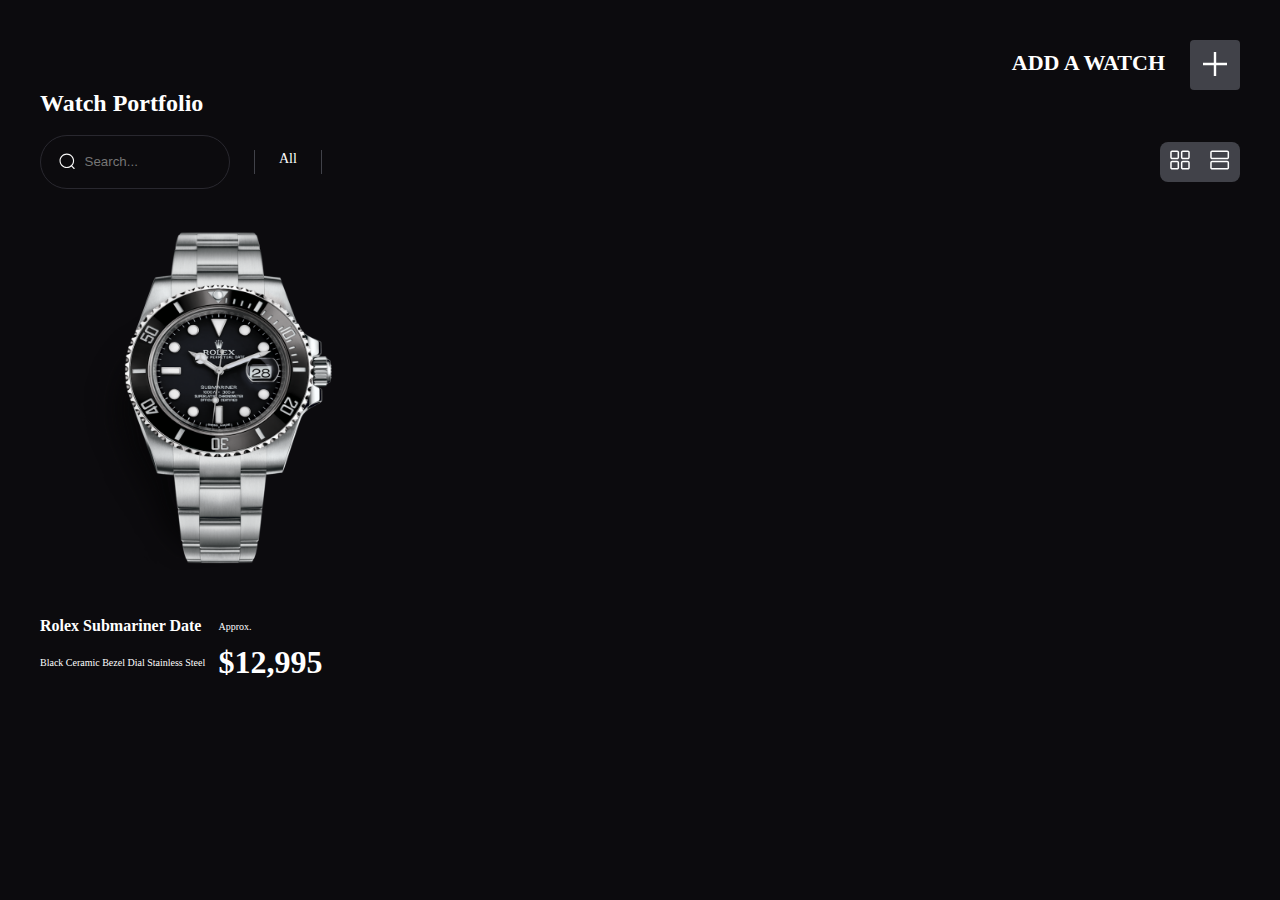
==== index.html @ 543ff2da "first commit" ====
<!DOCTYPE html>
<html lang="en">
<head>
    <meta charset="UTF-8">
    <meta name="viewport" content="width=device-width, initial-scale=1.0">
    <title>TimePiece Portfolio</title>
    <link rel="stylesheet" href="style.css">
    <link rel="stylesheet" href="https://fonts.googleapis.com/icon?family=Material+Icons">
</head>
<body>
    <div class="container">
        <div class="header">
            <label id="addLabel" for="add">ADD A WATCH</label>
            <button id="add" name="add" onclick="radiob()"><svg width="24" height="24" viewBox="0 0 24 24" fill="none" xmlns="http://www.w3.org/2000/svg">
                <path fill-rule="evenodd" clip-rule="evenodd" d="M13.2 10.8H24V13.2H13.2V24H10.8V13.2H0V10.8H10.8V0H13.2V10.8Z" fill="white"/>
                </svg>
            </button>
        </div>

        <div class="title">
            <h1>Watch Portfolio</h1>
        </div>

        <div class="content">
            <div id="navbar">

                <div id="searchbar">
                    <svg id="searchIcon"width="16" height="17" viewBox="0 0 16 17" fill="none" xmlns="http://www.w3.org/2000/svg">
                        <path fill-rule="evenodd" clip-rule="evenodd" d="M7.80407 0.5C11.8316 0.5 15.1076 3.776 15.1076 7.8035C15.1076 9.70366 14.3784 11.4367 13.1851 12.7374L15.5331 15.0805C15.7529 15.3003 15.7536 15.6558 15.5339 15.8755C15.4244 15.9865 15.2796 16.0413 15.1356 16.0413C14.9924 16.0413 14.8484 15.9865 14.7381 15.877L12.3617 13.5073C11.1116 14.5084 9.52657 15.1077 7.80407 15.1077C3.77657 15.1077 0.499817 11.831 0.499817 7.8035C0.499817 3.776 3.77657 0.5 7.80407 0.5ZM7.80407 1.625C4.39682 1.625 1.62482 4.39625 1.62482 7.8035C1.62482 11.2108 4.39682 13.9827 7.80407 13.9827C11.2106 13.9827 13.9826 11.2108 13.9826 7.8035C13.9826 4.39625 11.2106 1.625 7.80407 1.625Z" fill="#F9F9F9"/>
                        </svg>                        
                    <input id="search" type="text" placeholder="Search...">
                </div>

                <div id="category">
                    <p id="allOption">All</p>
                    
                </div>

                <div id="options">
                    <div id="col">
                        <input type="radio" id="radioCol" name="opt">
                        <label for="radioCol" id="column"><svg width="20" height="20" viewBox="0 0 20 20" fill="none" xmlns="http://www.w3.org/2000/svg">
                                <path d="M7.14997 9.25999H2.14997C1.63891 9.25737 1.14954 9.05318 0.788158 8.69181C0.426781 8.33043 0.222598 7.84105 0.219971 7.32999V2.32999C0.222598 1.81894 0.426781 1.32956 0.788158 0.968181C1.14954 0.606804 1.63891 0.402621 2.14997 0.399994H7.14997C7.66103 0.402621 8.15041 0.606804 8.51178 0.968181C8.87316 1.32956 9.07734 1.81894 9.07997 2.32999V7.32999C9.07734 7.84105 8.87316 8.33043 8.51178 8.69181C8.15041 9.05318 7.66103 9.25737 7.14997 9.25999ZM2.14997 1.89999C2.03673 1.90254 1.92883 1.94866 1.84873 2.02876C1.76864 2.10885 1.72252 2.21675 1.71997 2.32999V7.32999C1.71997 7.44404 1.76527 7.55341 1.84591 7.63405C1.92656 7.71469 2.03593 7.75999 2.14997 7.75999H7.14997C7.26401 7.75999 7.37339 7.71469 7.45403 7.63405C7.53467 7.55341 7.57997 7.44404 7.57997 7.32999V2.32999C7.57997 2.21595 7.53467 2.10658 7.45403 2.02594C7.37339 1.9453 7.26401 1.89999 7.14997 1.89999H2.14997Z" fill="white"/>
                                <path d="M17.85 9.25999H12.85C12.3389 9.25737 11.8495 9.05318 11.4882 8.69181C11.1268 8.33043 10.9226 7.84105 10.92 7.32999V2.32999C10.9226 1.81894 11.1268 1.32956 11.4882 0.968181C11.8495 0.606804 12.3389 0.402621 12.85 0.399994H17.85C18.361 0.402621 18.8504 0.606804 19.2118 0.968181C19.5732 1.32956 19.7774 1.81894 19.78 2.32999V7.32999C19.7774 7.84105 19.5732 8.33043 19.2118 8.69181C18.8504 9.05318 18.361 9.25737 17.85 9.25999ZM12.85 1.89999C12.7359 1.89999 12.6266 1.9453 12.5459 2.02594C12.4653 2.10658 12.42 2.21595 12.42 2.32999V7.32999C12.42 7.44404 12.4653 7.55341 12.5459 7.63405C12.6266 7.71469 12.7359 7.75999 12.85 7.75999H17.85C17.964 7.75999 18.0734 7.71469 18.154 7.63405C18.2347 7.55341 18.28 7.44404 18.28 7.32999V2.32999C18.28 2.21595 18.2347 2.10658 18.154 2.02594C18.0734 1.9453 17.964 1.89999 17.85 1.89999H12.85Z" fill="white"/>
                                <path d="M7.14997 19.6H2.14997C1.63891 19.5974 1.14954 19.3932 0.788158 19.0318C0.426781 18.6704 0.222598 18.181 0.219971 17.67V12.67C0.222598 12.1589 0.426781 11.6696 0.788158 11.3082C1.14954 10.9468 1.63891 10.7426 2.14997 10.74H7.14997C7.66103 10.7426 8.15041 10.9468 8.51178 11.3082C8.87316 11.6696 9.07734 12.1589 9.07997 12.67V17.67C9.07734 18.181 8.87316 18.6704 8.51178 19.0318C8.15041 19.3932 7.66103 19.5974 7.14997 19.6ZM2.14997 12.24C2.03593 12.24 1.92656 12.2853 1.84591 12.3659C1.76527 12.4466 1.71997 12.5559 1.71997 12.67V17.67C1.72252 17.7832 1.76864 17.8911 1.84873 17.9712C1.92883 18.0513 2.03673 18.0974 2.14997 18.1H7.14997C7.26401 18.1 7.37339 18.0547 7.45403 17.974C7.53467 17.8934 7.57997 17.784 7.57997 17.67V12.67C7.57997 12.5559 7.53467 12.4466 7.45403 12.3659C7.37339 12.2853 7.26401 12.24 7.14997 12.24H2.14997Z" fill="white"/>
                                <path d="M17.85 19.6H12.85C12.3389 19.5974 11.8495 19.3932 11.4882 19.0318C11.1268 18.6704 10.9226 18.181 10.92 17.67V12.67C10.9226 12.1589 11.1268 11.6696 11.4882 11.3082C11.8495 10.9468 12.3389 10.7426 12.85 10.74H17.85C18.361 10.7426 18.8504 10.9468 19.2118 11.3082C19.5732 11.6696 19.7774 12.1589 19.78 12.67V17.67C19.7774 18.181 19.5732 18.6704 19.2118 19.0318C18.8504 19.3932 18.361 19.5974 17.85 19.6ZM12.85 12.24C12.7359 12.24 12.6266 12.2853 12.5459 12.3659C12.4653 12.4466 12.42 12.5559 12.42 12.67V17.67C12.42 17.784 12.4653 17.8934 12.5459 17.974C12.6266 18.0547 12.7359 18.1 12.85 18.1H17.85C17.964 18.1 18.0734 18.0547 18.154 17.974C18.2347 17.8934 18.28 17.784 18.28 17.67V12.67C18.28 12.5559 18.2347 12.4466 18.154 12.3659C18.0734 12.2853 17.964 12.24 17.85 12.24H12.85Z" fill="white"/>
                            </svg>
                        </label>
                    </div>
                    <div id="row">
                        <input type="radio" id="radioRow" name="opt">
                        <label for="radioRow" id="rows"><svg width="24" height="24" viewBox="0 0 24 24" fill="none" xmlns="http://www.w3.org/2000/svg">
                                <path d="M19.15 11.26H4.14997C3.63891 11.2574 3.14954 11.0532 2.78816 10.6918C2.42678 10.3304 2.2226 9.84105 2.21997 9.32999V4.32999C2.2226 3.81894 2.42678 3.32956 2.78816 2.96818C3.14954 2.6068 3.63891 2.40262 4.14997 2.39999H19.15C19.661 2.40262 20.1504 2.6068 20.5118 2.96818C20.8732 3.32956 21.0773 3.81894 21.08 4.32999V9.32999C21.0773 9.84105 20.8732 10.3304 20.5118 10.6918C20.1504 11.0532 19.661 11.2574 19.15 11.26ZM4.14997 3.89999C4.03673 3.90254 3.92883 3.94866 3.84873 4.02876C3.76864 4.10885 3.72252 4.21675 3.71997 4.32999V9.32999C3.71997 9.44404 3.76527 9.55341 3.84591 9.63405C3.92656 9.71469 4.03593 9.75999 4.14997 9.75999H19.15C19.264 9.75999 19.3734 9.71469 19.454 9.63405C19.5347 9.55341 19.58 9.44404 19.58 9.32999V4.32999C19.58 4.21595 19.5347 4.10658 19.454 4.02594C19.3734 3.9453 19.264 3.89999 19.15 3.89999H4.14997Z" fill="white"/>
                                <path d="M19.15 21.6H4.14997C3.63891 21.5974 3.14954 21.3932 2.78816 21.0318C2.42678 20.6704 2.2226 20.181 2.21997 19.67V14.67C2.2226 14.1589 2.42678 13.6696 2.78816 13.3082C3.14954 12.9468 3.63891 12.7426 4.14997 12.74H19.15C19.661 12.7426 20.1504 12.9468 20.5118 13.3082C20.8732 13.6696 21.0773 14.1589 21.08 14.67V19.67C21.0773 20.181 20.8732 20.6704 20.5118 21.0318C20.1504 21.3932 19.661 21.5974 19.15 21.6ZM4.14997 14.24C4.03593 14.24 3.92656 14.2853 3.84591 14.3659C3.76527 14.4466 3.71997 14.5559 3.71997 14.67V19.67C3.72252 19.7832 3.76864 19.8911 3.84873 19.9712C3.92883 20.0513 4.03673 20.0974 4.14997 20.1H19.15C19.264 20.1 19.3734 20.0547 19.454 19.974C19.5347 19.8934 19.58 19.784 19.58 19.67V14.67C19.58 14.5559 19.5347 14.4466 19.454 14.3659C19.3734 14.2853 19.264 14.24 19.15 14.24H4.14997Z" fill="white"/>
                            </svg>
                        </label>
                    </div>
                </div>

            </div>
            <div class="watchList">
                <div class="watchItem">
                    <img src="images\97-976396_rolex-free-png-image-rolex-submariner-black-silver.png" alt="WatchPhoto">
                    <h3>Rolex Submariner Date</h3>
                    <p>Approx.</p>
                    <p>Black Ceramic Bezel Dial Stainless Steel</p>
                    <h1>$12,995</h1>
                </div>
            </div>
        </div>

    </div>
    <script src="script.js"></script>
</body>
</html>
---- style.css ----
/* div{
    border: solid 1px white;
} */
body{
    font-family: 'Inter';
    background-color: hsl(260, 12%, 5%);
    display: flex;
    flex-direction: column;
    padding: 32px 32px;
    color: white;
}
.header{
    display: flex;
    justify-content: end;
    
}
#add{
    background-color:hsl(233, 6%, 27%);
    height: 50px;
    width: 50px;
    border: none;
    border-radius: 4px;
    cursor: pointer;
}
#addLabel{
    color: hsl(0, 0%, 100%);
    font-size: 22px;
    font-weight: bold;
    text-align: center;
    padding: 10px 25px;
    
}

.title h1{
    margin-top: 0px;
    margin-left: 0px;
    margin-right: 0px;
    margin-bottom: 17.6px;
    color: hsl(0, 0%, 100%);
    font-size: 24px;
    font-weight: bold;
}
#navbar{
    display: flex;
    align-items: center;
}
#searchbar{
    border: solid 1px hsl(249, 8%, 17%);
    display: flex;
    margin-right: 24px;
    height: 52px;
    width: 188px;
    border-radius: 100px;
    align-items: center;
}
#search{
    width: 140px;
    background-color: transparent;
    border: none;
    color: white;
}
#searchIcon{
    margin-left: 17.5px;
    margin-right: 8px;
    min-height: 15.4px;
    min-width: 15.2px;
}
#category{
    display: flex;
    align-items: center;
    border-left: solid 1px hsl(233, 6%, 27%);
    border-right: solid 1px hsl(233, 6%, 27%);
    height: 24px;
}
#category p{
    margin: 24px;
    height: 22px;
    font-size: 14px;
    cursor: pointer;
}
#options{
    display: flex;
    flex-direction: row;
    align-items: center;
    margin-left: auto; 
    margin-right: 0; 
}
#options input{
    position: absolute;
    height: 5%;
    width: 5%;
    opacity: 0;
    cursor: pointer;
}

#col{
    border-top-left-radius: 8px;
    border-bottom-left-radius: 8px;
    background-color: hsl(233, 6%, 27%);
    height: 40px;
    width: 40px;
    display: flex;
    align-items: center;
    justify-content: center;
    cursor: pointer;
}
#row{
    border-top-right-radius: 8px;
    border-bottom-right-radius: 8px;
    background-color: hsl(233, 6%, 27%);
    height: 40px;
    width: 40px;
    display: flex;
    align-items: center;
    justify-content: center;
    cursor: pointer;
}
.watchItem{
    display: grid;
    grid-template-columns: 1fr 1fr;
    grid-template-rows: 2fr 1fr 1fr;
    height: 492px;
    width: 357px;
    align-items: center;
    
}
.watchItem img{
    height: 420px;
    width: 300px;
    background: transparent;
    grid-column: span 2;
    margin: 0px;
    place-self: center;

}
.watchItem h3{
    font-size: 16px;
    margin: 0px;

}
.watchItem p{
    font-size: 10px;
    font-weight: light;
    margin: 0px;

}
.watchItem h1{
    font-size: 32px;
    font-weight: black;
    margin: 0px;
}
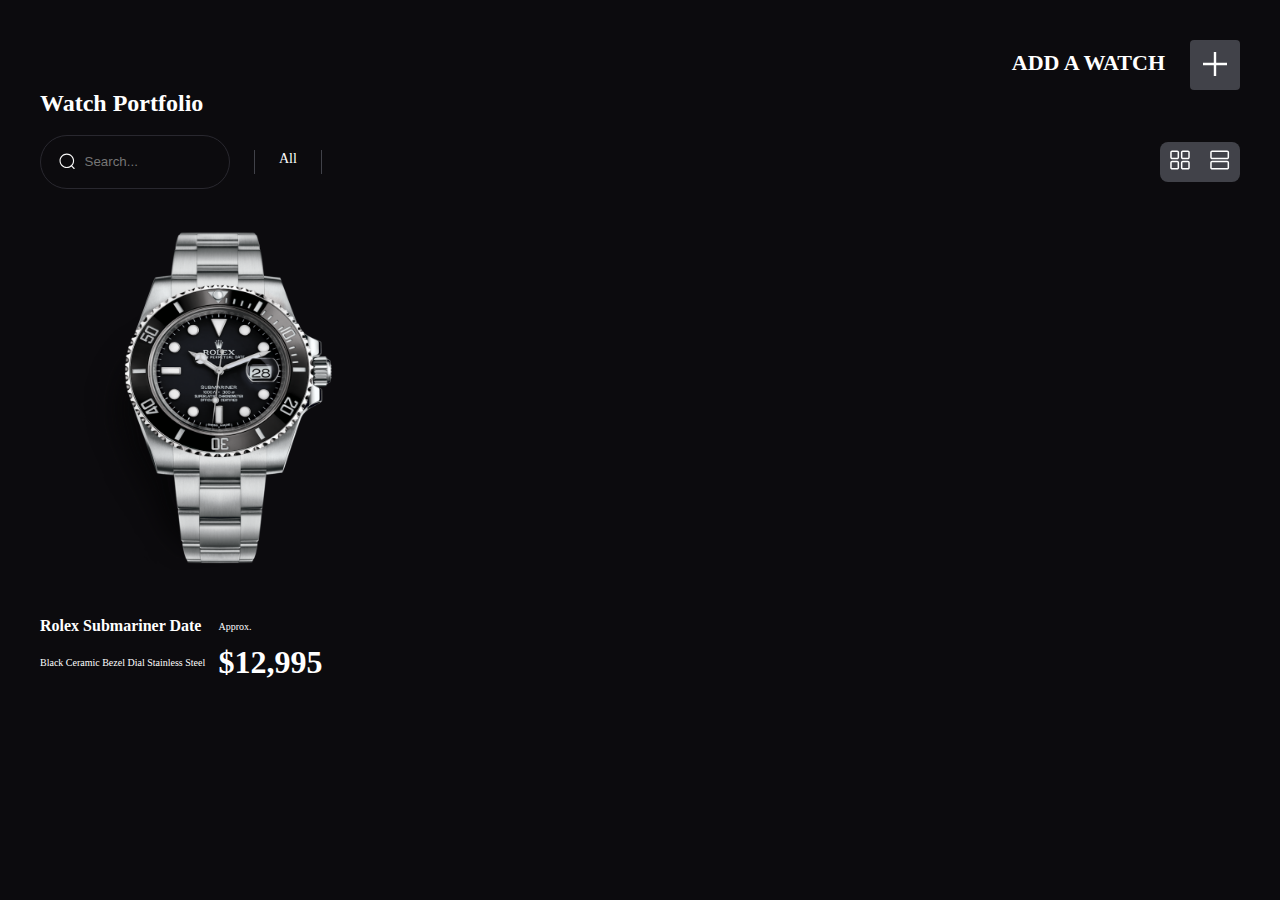
==== commit 296cf710: "Search Bar pop up added" ====
--- a/index.html
+++ b/index.html
@@ -6,12 +6,13 @@
     <title>TimePiece Portfolio</title>
     <link rel="stylesheet" href="style.css">
     <link rel="stylesheet" href="https://fonts.googleapis.com/icon?family=Material+Icons">
+    <link rel="stylesheet" href="modal.css">
 </head>
 <body>
     <div class="container">
         <div class="header">
             <label id="addLabel" for="add">ADD A WATCH</label>
-            <button id="add" name="add" onclick="radiob()"><svg width="24" height="24" viewBox="0 0 24 24" fill="none" xmlns="http://www.w3.org/2000/svg">
+            <button id="add" name="add"><svg width="24" height="24" viewBox="0 0 24 24" fill="none" xmlns="http://www.w3.org/2000/svg">
                 <path fill-rule="evenodd" clip-rule="evenodd" d="M13.2 10.8H24V13.2H13.2V24H10.8V13.2H0V10.8H10.8V0H13.2V10.8Z" fill="white"/>
                 </svg>
             </button>
@@ -22,6 +23,7 @@
         </div>
 
         <div class="content">
+            <iframe class="modal" id="myModal" src="search.html"></iframe>
             <div id="navbar">
 
                 <div id="searchbar">
@@ -30,6 +32,8 @@
                         </svg>                        
                     <input id="search" type="text" placeholder="Search...">
                 </div>
+                
+                
 
                 <div id="category">
                     <p id="allOption">All</p>
--- a/style.css
+++ b/style.css
@@ -153,3 +153,4 @@
 
 
 
+
--- a/modal.css
+++ b/modal.css
@@ -0,0 +1,36 @@
+.modal {
+    display: none; /* Hidden by default */
+    position: fixed; /* Stay in place */
+    z-index: 1; /* Sit on top */
+    left: 0;
+    top: 0;
+    width: 100%; /* Full width */
+    height: 100%; /* Full height */
+    overflow: auto; /* Enable scroll if needed */
+    background-color: rgb(0,0,0); /* Fallback color */
+    background-color: rgba(0,0,0,0.4); /* Black w/ opacity */
+  }
+  
+  /* Modal Content/Box */
+  .modal-content {
+    background-color: #fefefe;
+    margin: 15% auto; /* 15% from the top and centered */
+    padding: 20px;
+    border: 1px solid #888;
+    width: 80%; /* Could be more or less, depending on screen size */
+  }
+  
+  /* The Close Button */
+  .close {
+    color: #aaa;
+    float: right;
+    font-size: 28px;
+    font-weight: bold;
+  }
+  
+  .close:hover,
+  .close:focus {
+    color: black;
+    text-decoration: none;
+    cursor: pointer;
+  }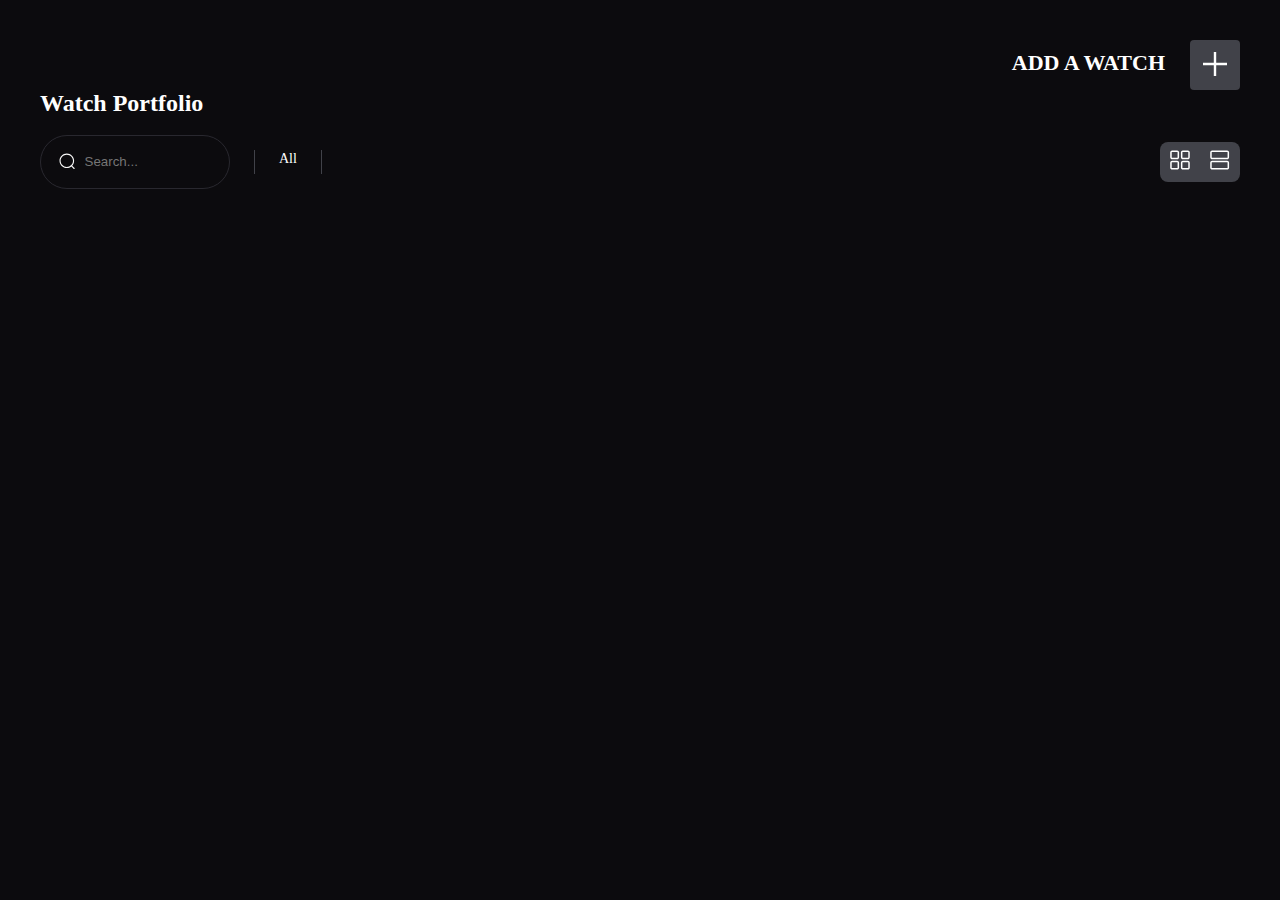
==== commit ea2b01ff: "Can Add Watch to Library" ====
--- a/index.html
+++ b/index.html
@@ -62,14 +62,13 @@
                 </div>
 
             </div>
-            <div class="watchList">
-                <div class="watchItem">
+            <div id="watchList">
+                <!-- <div class="watchItem">
                     <img src="images\97-976396_rolex-free-png-image-rolex-submariner-black-silver.png" alt="WatchPhoto">
                     <h3>Rolex Submariner Date</h3>
                     <p>Approx.</p>
-                    <p>Black Ceramic Bezel Dial Stainless Steel</p>
                     <h1>$12,995</h1>
-                </div>
+                </div> -->
             </div>
         </div>
 
--- a/style.css
+++ b/style.css
@@ -115,27 +115,40 @@
     justify-content: center;
     cursor: pointer;
 }
+#watchList{
+    display: flex;  
+    flex-direction: row;
+    flex-flow: row wrap;
+
+}
 .watchItem{
     display: grid;
-    grid-template-columns: 1fr 1fr;
-    grid-template-rows: 2fr 1fr 1fr;
+    grid-template-areas: 
+    "img img"
+    "h3 p"
+    "h3 h1";
+    grid-template-columns: 1fr 1fr;;
     height: 492px;
     width: 357px;
     align-items: center;
+    justify-content: center;
     
 }
 .watchItem img{
-    height: 420px;
-    width: 300px;
+    max-width: 300px;
+    height: 458.33px;
+    object-fit: contain;
     background: transparent;
     grid-column: span 2;
     margin: 0px;
     place-self: center;
+    
 
 }
 .watchItem h3{
     font-size: 16px;
     margin: 0px;
+    grid-row: span 2;
 
 }
 .watchItem p{
--- a/modal.css
+++ b/modal.css
@@ -1,3 +1,6 @@
+body{
+  font-family: 'Inter';
+}
 .modal {
     display: none; /* Hidden by default */
     position: fixed; /* Stay in place */
@@ -13,11 +16,14 @@
   
   /* Modal Content/Box */
   .modal-content {
-    background-color: #fefefe;
+    
+    background-color: black;
     margin: 15% auto; /* 15% from the top and centered */
     padding: 20px;
     border: 1px solid #888;
     width: 80%; /* Could be more or less, depending on screen size */
+    
+    
   }
   
   /* The Close Button */
@@ -33,4 +39,55 @@
     color: black;
     text-decoration: none;
     cursor: pointer;
-  }+  }
+
+  #findWatch{
+    align-self: center;
+    display: flex;
+    justify-content: center;
+    align-items: center;
+
+  }
+
+  #find{
+    background-color: transparent;
+    color: white;
+    border: 1px solid white;
+    border-radius: 5px;
+    height: 40px;
+    width: 400px;
+    margin: 5px;
+
+  }
+  #findBtn{
+    background-color: hsl(233, 6%, 27%);
+    color: white;
+    border: 1px solid hsl(233, 6%, 27%);
+    border-radius: 5px;
+    height: 40px;
+    cursor: pointer;
+
+  }
+
+  .item{
+    display: flex;
+    flex-direction: row;
+    align-items: center;
+    padding: 10px;
+    border: 1px solid white;
+    cursor: pointer;
+  }
+  .item img{
+    max-width: 150px;
+    height: auto;
+    object-fit: contain;
+    
+  }
+  .item p{
+    font-family: 'Inter';
+    color: white;
+    margin: 20px;
+  }
+  
+
+  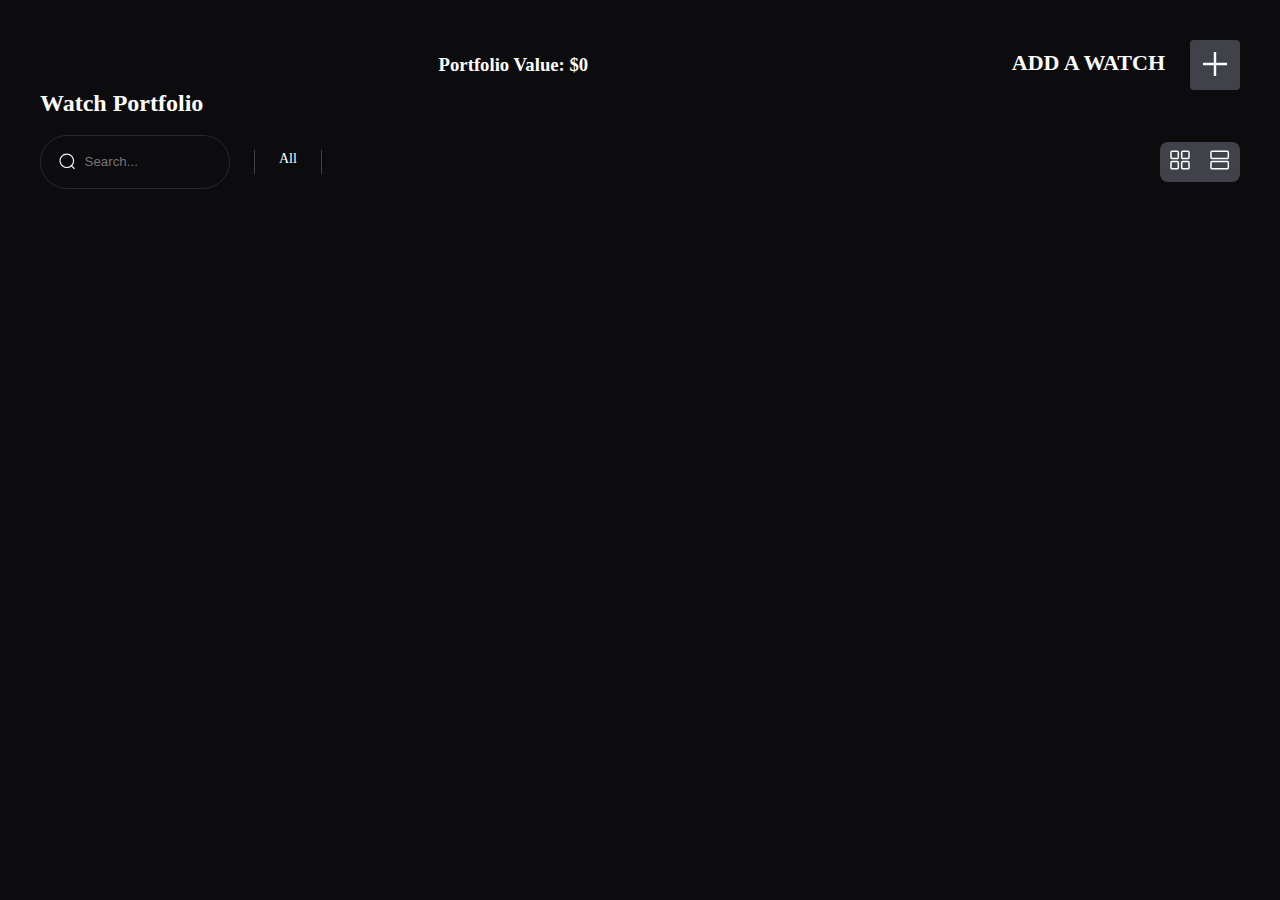
==== commit 7b423e10: "SaveData and LoadData added + remove feature" ====
--- a/index.html
+++ b/index.html
@@ -6,11 +6,11 @@
     <title>TimePiece Portfolio</title>
     <link rel="stylesheet" href="style.css">
     <link rel="stylesheet" href="https://fonts.googleapis.com/icon?family=Material+Icons">
-    <link rel="stylesheet" href="modal.css">
 </head>
 <body>
     <div class="container">
         <div class="header">
+            <h3 id="total">Portfolio Value: <a id="totalNum">$0</a> </h3>
             <label id="addLabel" for="add">ADD A WATCH</label>
             <button id="add" name="add"><svg width="24" height="24" viewBox="0 0 24 24" fill="none" xmlns="http://www.w3.org/2000/svg">
                 <path fill-rule="evenodd" clip-rule="evenodd" d="M13.2 10.8H24V13.2H13.2V24H10.8V13.2H0V10.8H10.8V0H13.2V10.8Z" fill="white"/>
@@ -68,6 +68,7 @@
                     <h3>Rolex Submariner Date</h3>
                     <p>Approx.</p>
                     <h1>$12,995</h1>
+                    <span>&times;</span>
                 </div> -->
             </div>
         </div>
--- a/style.css
+++ b/style.css
@@ -29,6 +29,10 @@
     text-align: center;
     padding: 10px 25px;
     
+}
+#total{
+    position: relative;
+    margin: auto;
 }
 
 .title h1{
@@ -122,6 +126,7 @@
 
 }
 .watchItem{
+    position: relative;
     display: grid;
     grid-template-areas: 
     "img img"
@@ -162,8 +167,38 @@
     font-weight: black;
     margin: 0px;
 }
-
-
-
-
-
+.watchItem span{
+    position: absolute;
+    top: 1rem;
+    right: 1rem;
+    cursor: pointer;
+    padding-right: 6px;
+    padding-left: 5px;
+    padding-top: none;
+    padding-bottom: 2px;
+
+}
+.watchItem span:hover{
+    background-color: hsl(0, 100%, 60%);
+    border-radius: 100%;
+
+}
+
+.modal {
+    display: none; /* Hidden by default */
+    position: fixed; /* Stay in place */
+    z-index: 1; /* Sit on top */
+    left: 0;
+    top: 0;
+    width: 100%; /* Full width */
+    height: 100%; /* Full height */
+    overflow: auto; /* Enable scroll if needed */
+    background-color: rgb(0,0,0); /* Fallback color */
+    background-color: rgba(0,0,0,0.4); /* Black w/ opacity */
+  }
+
+ 
+  
+
+
+
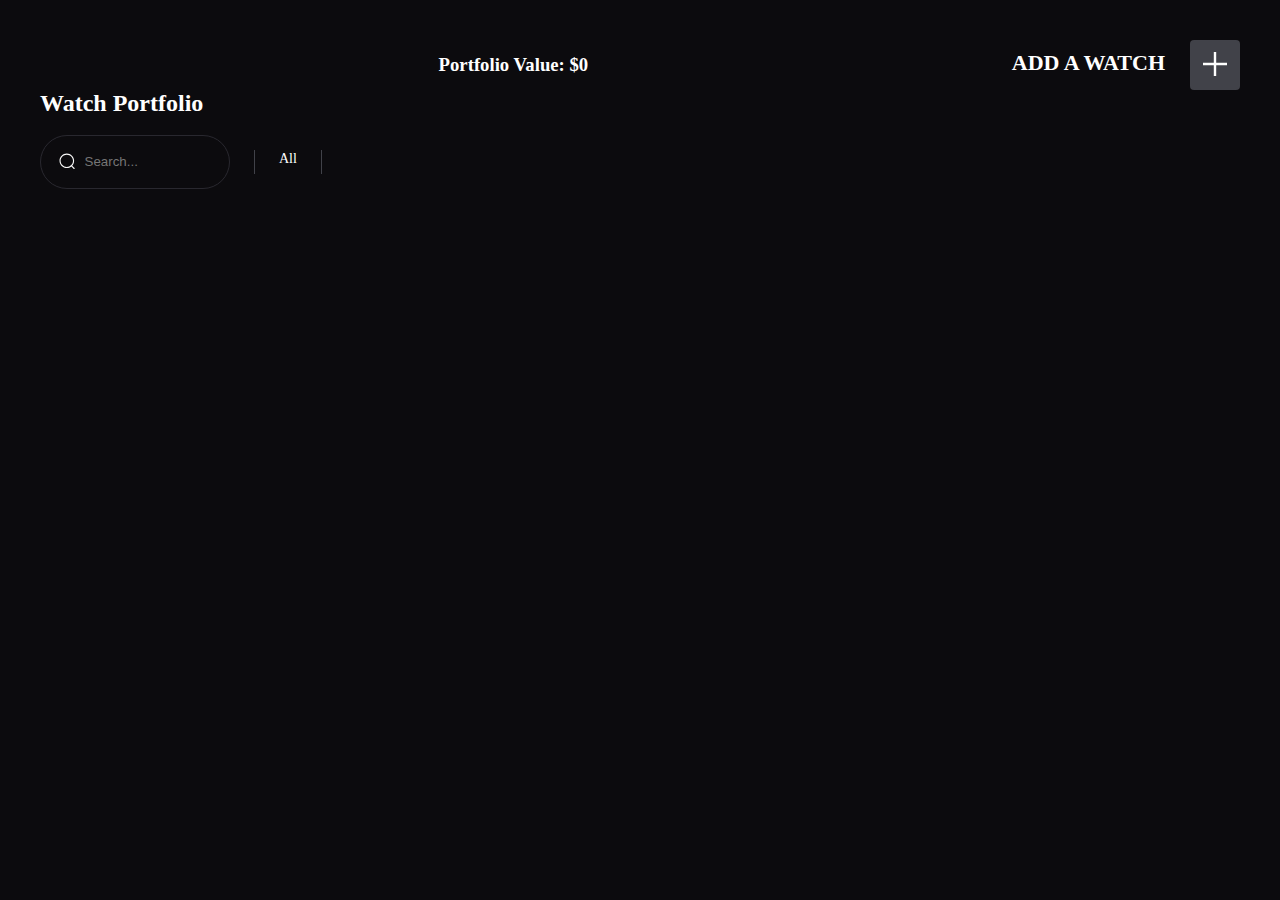
==== commit d7858a28: "final touches" ====
--- a/index.html
+++ b/index.html
@@ -30,7 +30,7 @@
                     <svg id="searchIcon"width="16" height="17" viewBox="0 0 16 17" fill="none" xmlns="http://www.w3.org/2000/svg">
                         <path fill-rule="evenodd" clip-rule="evenodd" d="M7.80407 0.5C11.8316 0.5 15.1076 3.776 15.1076 7.8035C15.1076 9.70366 14.3784 11.4367 13.1851 12.7374L15.5331 15.0805C15.7529 15.3003 15.7536 15.6558 15.5339 15.8755C15.4244 15.9865 15.2796 16.0413 15.1356 16.0413C14.9924 16.0413 14.8484 15.9865 14.7381 15.877L12.3617 13.5073C11.1116 14.5084 9.52657 15.1077 7.80407 15.1077C3.77657 15.1077 0.499817 11.831 0.499817 7.8035C0.499817 3.776 3.77657 0.5 7.80407 0.5ZM7.80407 1.625C4.39682 1.625 1.62482 4.39625 1.62482 7.8035C1.62482 11.2108 4.39682 13.9827 7.80407 13.9827C11.2106 13.9827 13.9826 11.2108 13.9826 7.8035C13.9826 4.39625 11.2106 1.625 7.80407 1.625Z" fill="#F9F9F9"/>
                         </svg>                        
-                    <input id="search" type="text" placeholder="Search...">
+                    <input id="search" type="text" placeholder="Search..." watch-search>
                 </div>
                 
                 
@@ -40,27 +40,7 @@
                     
                 </div>
 
-                <div id="options">
-                    <div id="col">
-                        <input type="radio" id="radioCol" name="opt">
-                        <label for="radioCol" id="column"><svg width="20" height="20" viewBox="0 0 20 20" fill="none" xmlns="http://www.w3.org/2000/svg">
-                                <path d="M7.14997 9.25999H2.14997C1.63891 9.25737 1.14954 9.05318 0.788158 8.69181C0.426781 8.33043 0.222598 7.84105 0.219971 7.32999V2.32999C0.222598 1.81894 0.426781 1.32956 0.788158 0.968181C1.14954 0.606804 1.63891 0.402621 2.14997 0.399994H7.14997C7.66103 0.402621 8.15041 0.606804 8.51178 0.968181C8.87316 1.32956 9.07734 1.81894 9.07997 2.32999V7.32999C9.07734 7.84105 8.87316 8.33043 8.51178 8.69181C8.15041 9.05318 7.66103 9.25737 7.14997 9.25999ZM2.14997 1.89999C2.03673 1.90254 1.92883 1.94866 1.84873 2.02876C1.76864 2.10885 1.72252 2.21675 1.71997 2.32999V7.32999C1.71997 7.44404 1.76527 7.55341 1.84591 7.63405C1.92656 7.71469 2.03593 7.75999 2.14997 7.75999H7.14997C7.26401 7.75999 7.37339 7.71469 7.45403 7.63405C7.53467 7.55341 7.57997 7.44404 7.57997 7.32999V2.32999C7.57997 2.21595 7.53467 2.10658 7.45403 2.02594C7.37339 1.9453 7.26401 1.89999 7.14997 1.89999H2.14997Z" fill="white"/>
-                                <path d="M17.85 9.25999H12.85C12.3389 9.25737 11.8495 9.05318 11.4882 8.69181C11.1268 8.33043 10.9226 7.84105 10.92 7.32999V2.32999C10.9226 1.81894 11.1268 1.32956 11.4882 0.968181C11.8495 0.606804 12.3389 0.402621 12.85 0.399994H17.85C18.361 0.402621 18.8504 0.606804 19.2118 0.968181C19.5732 1.32956 19.7774 1.81894 19.78 2.32999V7.32999C19.7774 7.84105 19.5732 8.33043 19.2118 8.69181C18.8504 9.05318 18.361 9.25737 17.85 9.25999ZM12.85 1.89999C12.7359 1.89999 12.6266 1.9453 12.5459 2.02594C12.4653 2.10658 12.42 2.21595 12.42 2.32999V7.32999C12.42 7.44404 12.4653 7.55341 12.5459 7.63405C12.6266 7.71469 12.7359 7.75999 12.85 7.75999H17.85C17.964 7.75999 18.0734 7.71469 18.154 7.63405C18.2347 7.55341 18.28 7.44404 18.28 7.32999V2.32999C18.28 2.21595 18.2347 2.10658 18.154 2.02594C18.0734 1.9453 17.964 1.89999 17.85 1.89999H12.85Z" fill="white"/>
-                                <path d="M7.14997 19.6H2.14997C1.63891 19.5974 1.14954 19.3932 0.788158 19.0318C0.426781 18.6704 0.222598 18.181 0.219971 17.67V12.67C0.222598 12.1589 0.426781 11.6696 0.788158 11.3082C1.14954 10.9468 1.63891 10.7426 2.14997 10.74H7.14997C7.66103 10.7426 8.15041 10.9468 8.51178 11.3082C8.87316 11.6696 9.07734 12.1589 9.07997 12.67V17.67C9.07734 18.181 8.87316 18.6704 8.51178 19.0318C8.15041 19.3932 7.66103 19.5974 7.14997 19.6ZM2.14997 12.24C2.03593 12.24 1.92656 12.2853 1.84591 12.3659C1.76527 12.4466 1.71997 12.5559 1.71997 12.67V17.67C1.72252 17.7832 1.76864 17.8911 1.84873 17.9712C1.92883 18.0513 2.03673 18.0974 2.14997 18.1H7.14997C7.26401 18.1 7.37339 18.0547 7.45403 17.974C7.53467 17.8934 7.57997 17.784 7.57997 17.67V12.67C7.57997 12.5559 7.53467 12.4466 7.45403 12.3659C7.37339 12.2853 7.26401 12.24 7.14997 12.24H2.14997Z" fill="white"/>
-                                <path d="M17.85 19.6H12.85C12.3389 19.5974 11.8495 19.3932 11.4882 19.0318C11.1268 18.6704 10.9226 18.181 10.92 17.67V12.67C10.9226 12.1589 11.1268 11.6696 11.4882 11.3082C11.8495 10.9468 12.3389 10.7426 12.85 10.74H17.85C18.361 10.7426 18.8504 10.9468 19.2118 11.3082C19.5732 11.6696 19.7774 12.1589 19.78 12.67V17.67C19.7774 18.181 19.5732 18.6704 19.2118 19.0318C18.8504 19.3932 18.361 19.5974 17.85 19.6ZM12.85 12.24C12.7359 12.24 12.6266 12.2853 12.5459 12.3659C12.4653 12.4466 12.42 12.5559 12.42 12.67V17.67C12.42 17.784 12.4653 17.8934 12.5459 17.974C12.6266 18.0547 12.7359 18.1 12.85 18.1H17.85C17.964 18.1 18.0734 18.0547 18.154 17.974C18.2347 17.8934 18.28 17.784 18.28 17.67V12.67C18.28 12.5559 18.2347 12.4466 18.154 12.3659C18.0734 12.2853 17.964 12.24 17.85 12.24H12.85Z" fill="white"/>
-                            </svg>
-                        </label>
-                    </div>
-                    <div id="row">
-                        <input type="radio" id="radioRow" name="opt">
-                        <label for="radioRow" id="rows"><svg width="24" height="24" viewBox="0 0 24 24" fill="none" xmlns="http://www.w3.org/2000/svg">
-                                <path d="M19.15 11.26H4.14997C3.63891 11.2574 3.14954 11.0532 2.78816 10.6918C2.42678 10.3304 2.2226 9.84105 2.21997 9.32999V4.32999C2.2226 3.81894 2.42678 3.32956 2.78816 2.96818C3.14954 2.6068 3.63891 2.40262 4.14997 2.39999H19.15C19.661 2.40262 20.1504 2.6068 20.5118 2.96818C20.8732 3.32956 21.0773 3.81894 21.08 4.32999V9.32999C21.0773 9.84105 20.8732 10.3304 20.5118 10.6918C20.1504 11.0532 19.661 11.2574 19.15 11.26ZM4.14997 3.89999C4.03673 3.90254 3.92883 3.94866 3.84873 4.02876C3.76864 4.10885 3.72252 4.21675 3.71997 4.32999V9.32999C3.71997 9.44404 3.76527 9.55341 3.84591 9.63405C3.92656 9.71469 4.03593 9.75999 4.14997 9.75999H19.15C19.264 9.75999 19.3734 9.71469 19.454 9.63405C19.5347 9.55341 19.58 9.44404 19.58 9.32999V4.32999C19.58 4.21595 19.5347 4.10658 19.454 4.02594C19.3734 3.9453 19.264 3.89999 19.15 3.89999H4.14997Z" fill="white"/>
-                                <path d="M19.15 21.6H4.14997C3.63891 21.5974 3.14954 21.3932 2.78816 21.0318C2.42678 20.6704 2.2226 20.181 2.21997 19.67V14.67C2.2226 14.1589 2.42678 13.6696 2.78816 13.3082C3.14954 12.9468 3.63891 12.7426 4.14997 12.74H19.15C19.661 12.7426 20.1504 12.9468 20.5118 13.3082C20.8732 13.6696 21.0773 14.1589 21.08 14.67V19.67C21.0773 20.181 20.8732 20.6704 20.5118 21.0318C20.1504 21.3932 19.661 21.5974 19.15 21.6ZM4.14997 14.24C4.03593 14.24 3.92656 14.2853 3.84591 14.3659C3.76527 14.4466 3.71997 14.5559 3.71997 14.67V19.67C3.72252 19.7832 3.76864 19.8911 3.84873 19.9712C3.92883 20.0513 4.03673 20.0974 4.14997 20.1H19.15C19.264 20.1 19.3734 20.0547 19.454 19.974C19.5347 19.8934 19.58 19.784 19.58 19.67V14.67C19.58 14.5559 19.5347 14.4466 19.454 14.3659C19.3734 14.2853 19.264 14.24 19.15 14.24H4.14997Z" fill="white"/>
-                            </svg>
-                        </label>
-                    </div>
-                </div>
-
+                
             </div>
             <div id="watchList">
                 <!-- <div class="watchItem">
--- a/style.css
+++ b/style.css
@@ -11,7 +11,7 @@
 }
 .header{
     display: flex;
-    justify-content: end;
+    justify-content: flex-end;
     
 }
 #add{
@@ -47,6 +47,7 @@
 #navbar{
     display: flex;
     align-items: center;
+    margin-bottom: 20px;
 }
 #searchbar{
     border: solid 1px hsl(249, 8%, 17%);
@@ -62,6 +63,10 @@
     background-color: transparent;
     border: none;
     color: white;
+}
+#search:focus{
+    outline: none;
+    background-color: none;
 }
 #searchIcon{
     margin-left: 17.5px;
@@ -123,51 +128,59 @@
     display: flex;  
     flex-direction: row;
     flex-flow: row wrap;
+    justify-content: center;
 
 }
 .watchItem{
+    padding: 10px;
     position: relative;
-    display: grid;
-    grid-template-areas: 
-    "img img"
-    "h3 p"
-    "h3 h1";
-    grid-template-columns: 1fr 1fr;;
-    height: 492px;
-    width: 357px;
-    align-items: center;
-    justify-content: center;
+    height: auto;
+    width: 300px;
+    align-items: center;
+    justify-content: center;
+    margin: 10px;
     
 }
 .watchItem img{
-    max-width: 300px;
-    height: 458.33px;
+    max-width: auto;
+    height: 300px;
     object-fit: contain;
     background: transparent;
-    grid-column: span 2;
     margin: 0px;
     place-self: center;
+    border-radius: 20px;
     
 
 }
 .watchItem h3{
+    padding-top: 10px;
+    width: fit-content;
     font-size: 16px;
     margin: 0px;
-    grid-row: span 2;
-
-}
-.watchItem p{
+
+}
+/* .watchItem p{
+    display: none;
     font-size: 10px;
     font-weight: light;
     margin: 0px;
 
-}
+} */
 .watchItem h1{
-    font-size: 32px;
-    font-weight: black;
-    margin: 0px;
+    display: none;
+    position: absolute;
+    top: 10%;
+    font-size: 15px;
+    font-weight: bold;
+    margin: 0px;
+    padding: 10px;
+    border-radius: 0px 10px 10px 0px;
+    background-color: hsla(0, 0%, 50%, 0.703);
 }
 .watchItem span{
+    display: none;
+    background-color: hsl(0, 100%, 60%);
+    border-radius: 100%;
     position: absolute;
     top: 1rem;
     right: 1rem;
@@ -176,11 +189,6 @@
     padding-left: 5px;
     padding-top: none;
     padding-bottom: 2px;
-
-}
-.watchItem span:hover{
-    background-color: hsl(0, 100%, 60%);
-    border-radius: 100%;
 
 }
 
